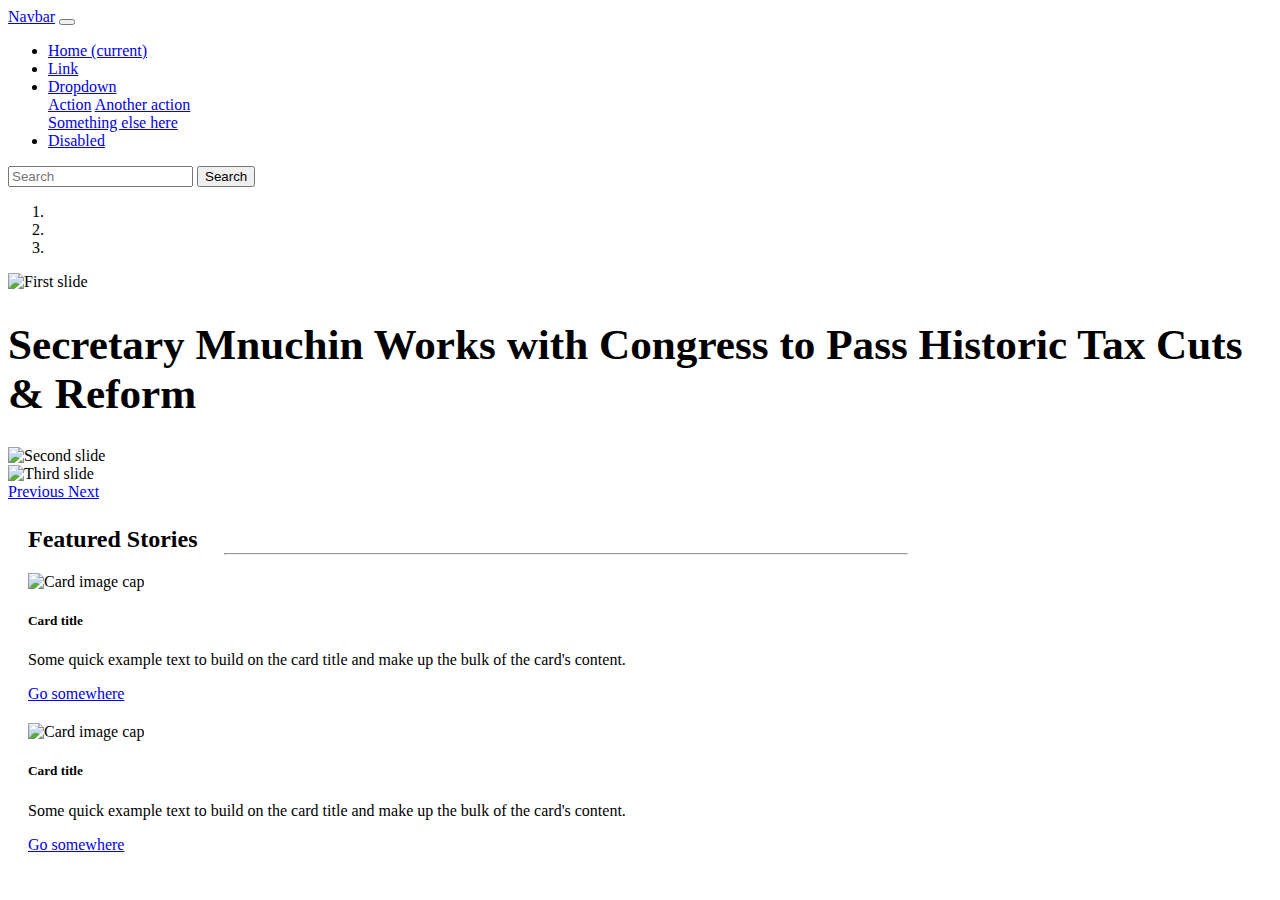
==== index.html @ 92c650ee "Homepage additions and some stylings" ====
<!DOCTYPE html>
<html lang="en">
<head>
    <meta charset="utf-8">
    <meta name="viewport" content="width=device-width, initial-scale=1, shrink-to-fit=no">
    <meta http-equiv="X-UA-Compatible" content="ie=edge">
    <!-- normalize -->
    <link rel="stylesheet" type="text/css" href="https://necolas.github.io/normalize.css/8.0.0/normalize.css">
    
    <!-- bootstrap -->
    <link rel="stylesheet" href="https://stackpath.bootstrapcdn.com/bootstrap/4.1.0/css/bootstrap.min.css" integrity="sha384-9gVQ4dYFwwWSjIDZnLEWnxCjeSWFphJiwGPXr1jddIhOegiu1FwO5qRGvFXOdJZ4" crossorigin="anonymous">

    <!-- CSS -->
    <link href="style.css" text="text/css" rel="stylesheet">

    <!--Fonts-->

    <link href="https://fonts.googleapis.com/css?family=Roboto:300,100,100i,400,900" rel="stylesheet">

    <!--Icons-->

    <link rel="stylesheet" href="https://use.fontawesome.com/releases/v5.0.9/css/all.css" integrity="sha384-5SOiIsAziJl6AWe0HWRKTXlfcSHKmYV4RBF18PPJ173Kzn7jzMyFuTtk8JA7QQG1" crossorigin="anonymous">
    
    <title>United States Treasury</title>

</head>
<body>
<nav class="navbar navbar-expand-lg navbar-light bg-light">
    <a class="navbar-brand" href="#">Navbar</a>
    <button class="navbar-toggler" type="button" data-toggle="collapse" data-target="#navbarSupportedContent" aria-controls="navbarSupportedContent" aria-expanded="false" aria-label="Toggle navigation">
        <span class="navbar-toggler-icon"></span>
    </button>
    
    <div class="collapse navbar-collapse" id="navbarSupportedContent">
        <ul class="navbar-nav mr-auto">
        <li class="nav-item active">
            <a class="nav-link" href="#">Home <span class="sr-only">(current)</span></a>
        </li>
        <li class="nav-item">
            <a class="nav-link" href="#">Link</a>
        </li>
        <li class="nav-item dropdown">
            <a class="nav-link dropdown-toggle" href="#" id="navbarDropdown" role="button" data-toggle="dropdown" aria-haspopup="true" aria-expanded="false">
            Dropdown
            </a>
            <div class="dropdown-menu" aria-labelledby="navbarDropdown">
            <a class="dropdown-item" href="#">Action</a>
            <a class="dropdown-item" href="#">Another action</a>
            <div class="dropdown-divider"></div>
            <a class="dropdown-item" href="#">Something else here</a>
            </div>
        </li>
        <li class="nav-item">
            <a class="nav-link disabled" href="#">Disabled</a>
        </li>
        </ul>
        <form class="form-inline my-2 my-lg-0">
        <input class="form-control mr-sm-2" type="search" placeholder="Search" aria-label="Search">
        <button class="btn btn-outline-success my-2 my-sm-0" type="submit">Search</button>
        </form>
    </div>
</nav>
<div class="container-fluid">
    <div class="row header-scroll">
        <div id="carouselExampleIndicators" class="carousel slide" data-ride="carousel">
                <ol class="carousel-indicators">
                    <li data-target="#carouselExampleIndicators" data-slide-to="0" class="active"></li>
                    <li data-target="#carouselExampleIndicators" data-slide-to="1"></li>
                    <li data-target="#carouselExampleIndicators" data-slide-to="2"></li>
                </ol>
                <div class="carousel-inner">
                    <div class="carousel-item active">
                    <img class="d-block w-100" src="//unsplash.it/1920/600" alt="First slide">
                        <div class="carousel-caption col-lg-4 col-md-6">
                            <h1>Secretary Mnuchin Works with Congress to Pass Historic Tax Cuts & Reform</h1>
                        </div>
                    </div>
                    <div class="carousel-item">
                    <img class="d-block h-25 w-100" src="//unsplash.it/1920/600" alt="Second slide">
                    </div>
                    <div class="carousel-item">
                    <img class="d-block h-25 w-100" src="//unsplash.it/1920/600" alt="Third slide">
                    </div>
                </div>
                <a class="carousel-control-prev" href="#carouselExampleIndicators" role="button" data-slide="prev">
                    <span class="carousel-control-prev-icon" aria-hidden="true"></span>
                    <span class="sr-only">Previous</span>
                </a>
                <a class="carousel-control-next" href="#carouselExampleIndicators" role="button" data-slide="next">
                    <span class="carousel-control-next-icon" aria-hidden="true"></span>
                    <span class="sr-only">Next</span>
                </a>
        </div>
    </div>
</div>

<div class="container">
    <div class="row">
        <div class="col-lg-7 col-md-12">     
            <h2> Featured Stories <hr></h2>  
                <div class="card">
                        <img class="card-img-top" src="..." alt="Card image cap">
                        <div class="card-body">
                          <h5 class="card-title">Card title</h5>
                          <p class="card-text">Some quick example text to build on the card title and make up the bulk of the card's content.</p>
                          <a href="#" class="btn btn-primary">Go somewhere</a>
                        </div>
                </div>
                <div class="card">
                        <img class="card-img-top" src="..." alt="Card image cap">
                        <div class="card-body">
                          <h5 class="card-title">Card title</h5>
                          <p class="card-text">Some quick example text to build on the card title and make up the bulk of the card's content.</p>
                          <a href="#" class="btn btn-primary">Go somewhere</a>
                        </div>
                </div>
        </div>
        <div class="col-lg-5 col-md-12">

        </div>
    </div>



</div>






















    <script src="https://code.jquery.com/jquery-3.3.1.slim.min.js" integrity="sha384-q8i/X+965DzO0rT7abK41JStQIAqVgRVzpbzo5smXKp4YfRvH+8abtTE1Pi6jizo" crossorigin="anonymous"></script>
    <script src="https://cdnjs.cloudflare.com/ajax/libs/popper.js/1.14.0/umd/popper.min.js" integrity="sha384-cs/chFZiN24E4KMATLdqdvsezGxaGsi4hLGOzlXwp5UZB1LY//20VyM2taTB4QvJ" crossorigin="anonymous"></script>
    <script src="https://stackpath.bootstrapcdn.com/bootstrap/4.1.0/js/bootstrap.min.js" integrity="sha384-uefMccjFJAIv6A+rW+L4AHf99KvxDjWSu1z9VI8SKNVmz4sk7buKt/6v9KI65qnm" crossorigin="anonymous"></script>
</body>
</html>
---- style.css ----
* {
    box-sizing: border-box;
}

.header-scroll {
    max-height: 600px;
    margin-bottom: 20px;
}

div.slide {
    position: relative;
}

h1 {
    font-size: 2.7em;
}

div.slide-img {
    background-image: url(//unsplash.it/1920/600)
}

div.slide > h4 {
    position: absolute;
}

.carousel-caption {
    text-align: left;
    top: 50px;
    bottom: auto;
}

.card {
    margin: 20px;
}

hr {
    display:inline-block;
    width: 55%;
    height: 1px;
    position: relative;
    top: 20px;
    left: 20px;
}

h2 {
    margin-left: 20px;
}
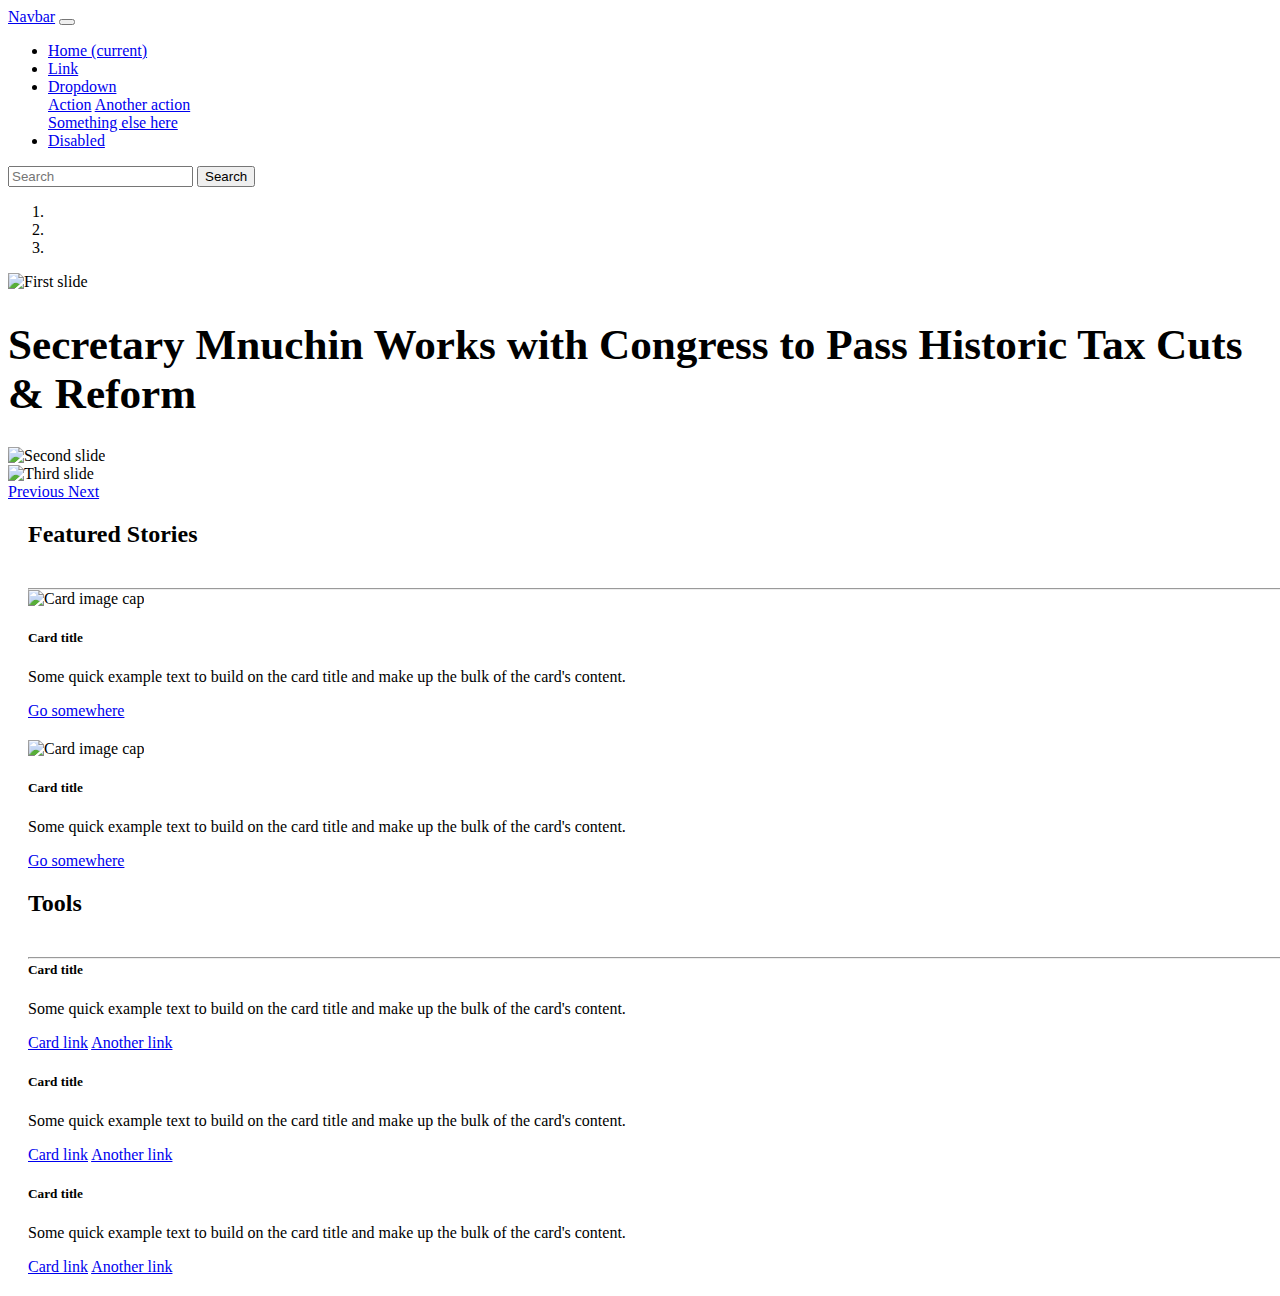
==== commit 78cafacc: "Added content, cards and titles" ====
--- a/index.html
+++ b/index.html
@@ -97,7 +97,9 @@
 <div class="container">
     <div class="row">
         <div class="col-lg-7 col-md-12">     
-            <h2> Featured Stories <hr></h2>  
+                <div class="row">
+                        <div class="col-5"><h2>Featured Stories</h2></div><div class="col-6"><hr></div>
+                </div>  
                 <div class="card">
                         <img class="card-img-top" src="..." alt="Card image cap">
                         <div class="card-body">
@@ -116,7 +118,33 @@
                 </div>
         </div>
         <div class="col-lg-5 col-md-12">
-
+                <div class="row">
+                        <div class="col-2"><h2>Tools</h2></div><div class="offset-1 col-8"><hr></div>
+                </div>
+                <div class="card">
+                        <div class="card-body">
+                          <h5 class="card-title">Card title</h5>
+                          <p class="card-text">Some quick example text to build on the card title and make up the bulk of the card's content.</p>
+                          <a href="#" class="card-link">Card link</a>
+                          <a href="#" class="card-link">Another link</a>
+                        </div>
+                </div>
+                <div class="card">
+                        <div class="card-body">
+                          <h5 class="card-title">Card title</h5>
+                          <p class="card-text">Some quick example text to build on the card title and make up the bulk of the card's content.</p>
+                          <a href="#" class="card-link">Card link</a>
+                          <a href="#" class="card-link">Another link</a>
+                        </div>
+                </div>
+                <div class="card">
+                        <div class="card-body">
+                          <h5 class="card-title">Card title</h5>
+                          <p class="card-text">Some quick example text to build on the card title and make up the bulk of the card's content.</p>
+                          <a href="#" class="card-link">Card link</a>
+                          <a href="#" class="card-link">Another link</a>
+                        </div>
+                </div>
         </div>
     </div>
 
--- a/style.css
+++ b/style.css
@@ -34,8 +34,6 @@
 }
 
 hr {
-    display:inline-block;
-    width: 55%;
     height: 1px;
     position: relative;
     top: 20px;
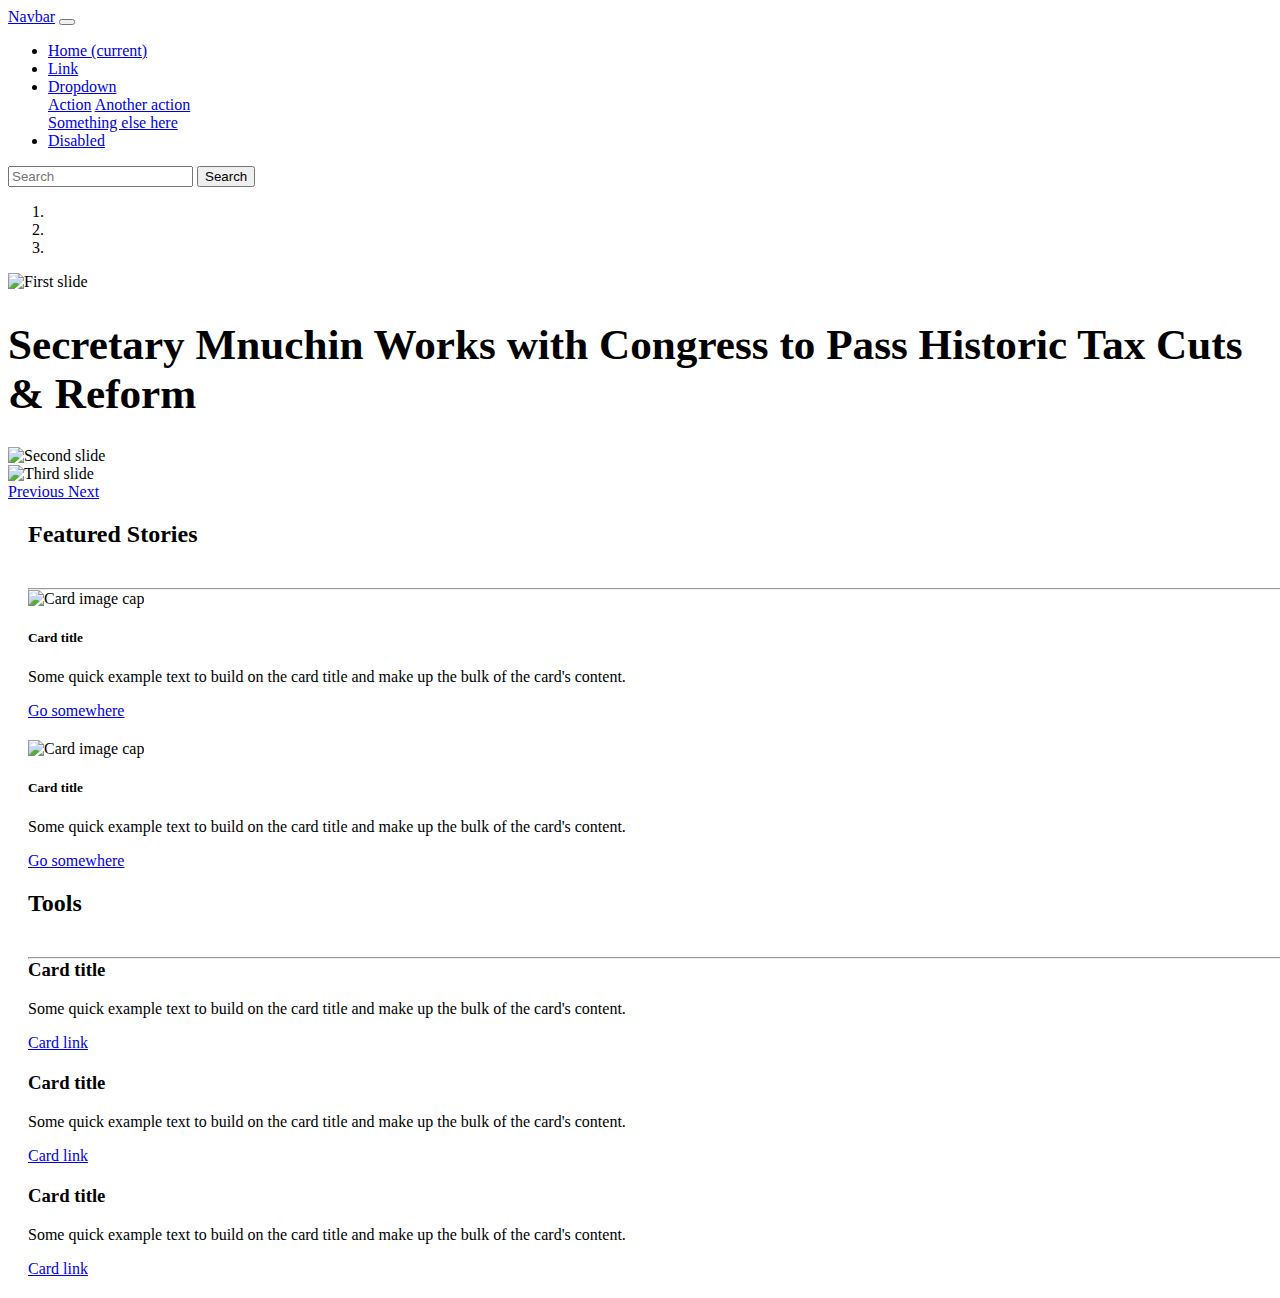
==== commit 05335d26: "Added placeholder images and adjusted card title sizing" ====
--- a/index.html
+++ b/index.html
@@ -25,7 +25,7 @@
 
 </head>
 <body>
-<nav class="navbar navbar-expand-lg navbar-light bg-light">
+<nav class="navbar sticky-top navbar-expand-lg navbar-light bg-light">
     <a class="navbar-brand" href="#">Navbar</a>
     <button class="navbar-toggler" type="button" data-toggle="collapse" data-target="#navbarSupportedContent" aria-controls="navbarSupportedContent" aria-expanded="false" aria-label="Toggle navigation">
         <span class="navbar-toggler-icon"></span>
@@ -101,7 +101,7 @@
                         <div class="col-5"><h2>Featured Stories</h2></div><div class="col-6"><hr></div>
                 </div>  
                 <div class="card">
-                        <img class="card-img-top" src="..." alt="Card image cap">
+                        <img class="card-img-top" src="http://via.placeholder.com/400x100" alt="Card image cap">
                         <div class="card-body">
                           <h5 class="card-title">Card title</h5>
                           <p class="card-text">Some quick example text to build on the card title and make up the bulk of the card's content.</p>
@@ -109,7 +109,7 @@
                         </div>
                 </div>
                 <div class="card">
-                        <img class="card-img-top" src="..." alt="Card image cap">
+                        <img class="card-img-top" src="http://via.placeholder.com/400x100" alt="Card image cap">
                         <div class="card-body">
                           <h5 class="card-title">Card title</h5>
                           <p class="card-text">Some quick example text to build on the card title and make up the bulk of the card's content.</p>
@@ -123,26 +123,23 @@
                 </div>
                 <div class="card">
                         <div class="card-body">
-                          <h5 class="card-title">Card title</h5>
+                          <h3 class="card-title">Card title</h3>
                           <p class="card-text">Some quick example text to build on the card title and make up the bulk of the card's content.</p>
                           <a href="#" class="card-link">Card link</a>
-                          <a href="#" class="card-link">Another link</a>
                         </div>
                 </div>
                 <div class="card">
                         <div class="card-body">
-                          <h5 class="card-title">Card title</h5>
+                          <h3 class="card-title">Card title</h3>
                           <p class="card-text">Some quick example text to build on the card title and make up the bulk of the card's content.</p>
                           <a href="#" class="card-link">Card link</a>
-                          <a href="#" class="card-link">Another link</a>
                         </div>
                 </div>
                 <div class="card">
                         <div class="card-body">
-                          <h5 class="card-title">Card title</h5>
+                          <h3 class="card-title">Card title</h3>
                           <p class="card-text">Some quick example text to build on the card title and make up the bulk of the card's content.</p>
                           <a href="#" class="card-link">Card link</a>
-                          <a href="#" class="card-link">Another link</a>
                         </div>
                 </div>
         </div>
--- a/style.css
+++ b/style.css
@@ -42,4 +42,8 @@
 
 h2 {
     margin-left: 20px;
+}
+
+nav {
+    position:sticky;
 }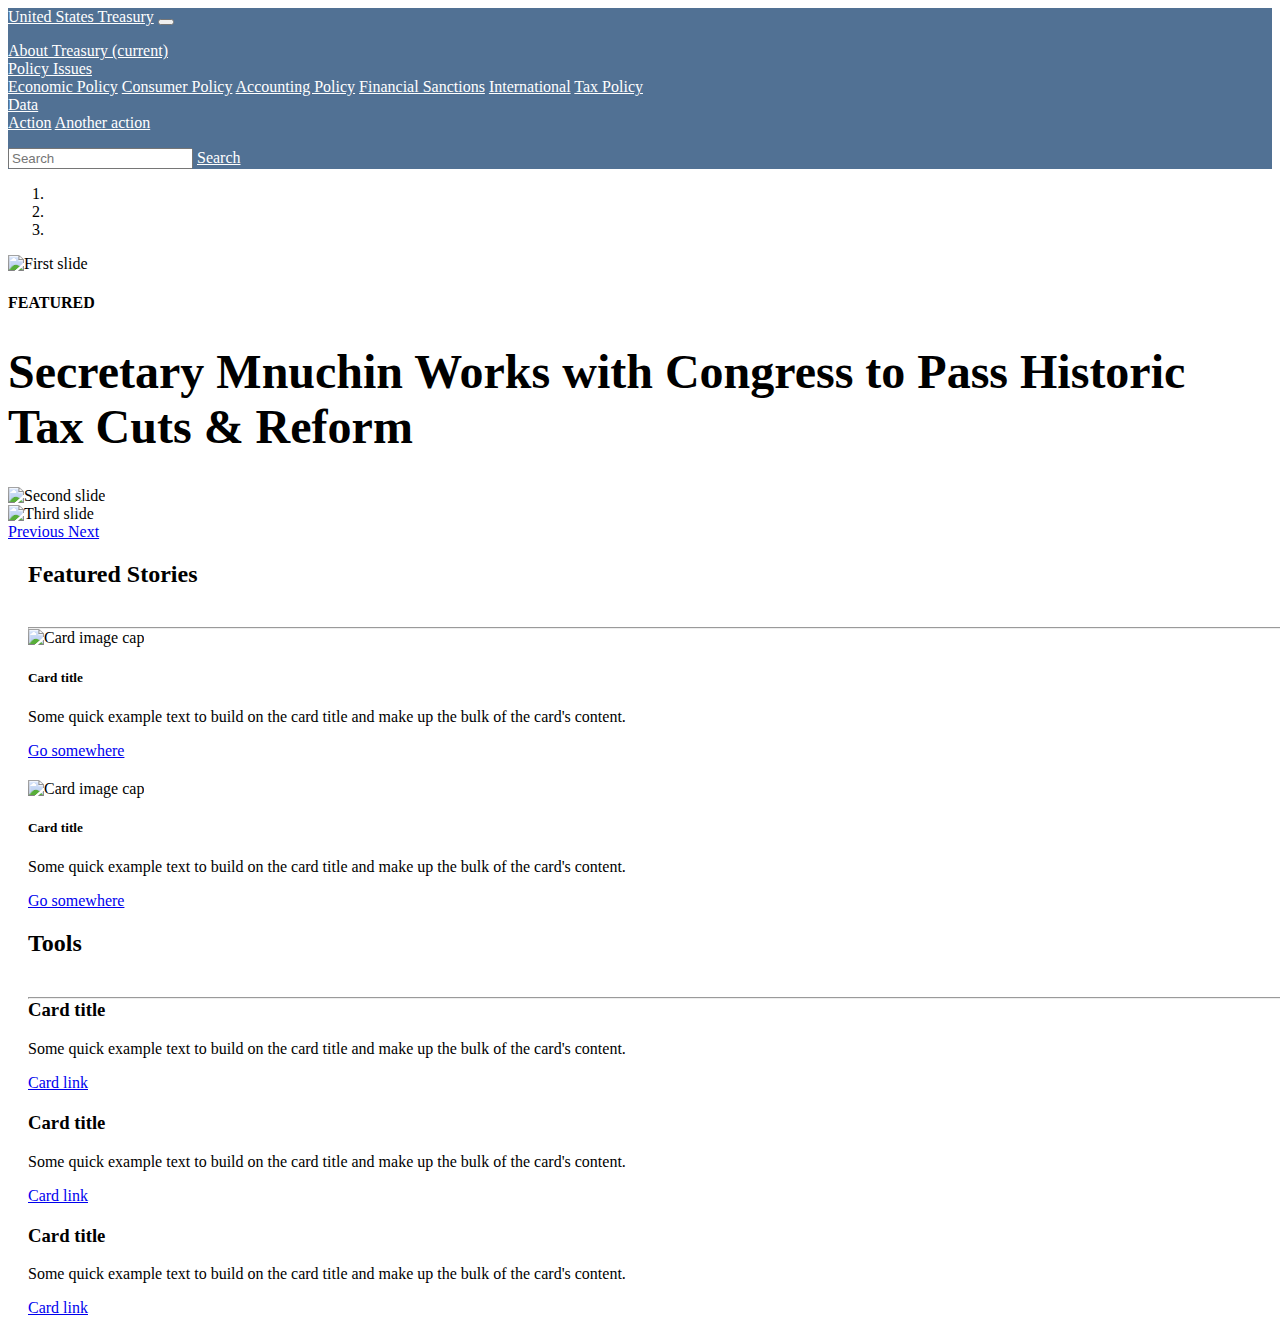
==== commit 0c77e0c0: "Added Pages and updated nav" ====
--- a/index.html
+++ b/index.html
@@ -25,41 +25,46 @@
 
 </head>
 <body>
-<nav class="navbar sticky-top navbar-expand-lg navbar-light bg-light">
-    <a class="navbar-brand" href="#">Navbar</a>
-    <button class="navbar-toggler" type="button" data-toggle="collapse" data-target="#navbarSupportedContent" aria-controls="navbarSupportedContent" aria-expanded="false" aria-label="Toggle navigation">
-        <span class="navbar-toggler-icon"></span>
-    </button>
-    
-    <div class="collapse navbar-collapse" id="navbarSupportedContent">
-        <ul class="navbar-nav mr-auto">
-        <li class="nav-item active">
-            <a class="nav-link" href="#">Home <span class="sr-only">(current)</span></a>
-        </li>
-        <li class="nav-item">
-            <a class="nav-link" href="#">Link</a>
-        </li>
-        <li class="nav-item dropdown">
-            <a class="nav-link dropdown-toggle" href="#" id="navbarDropdown" role="button" data-toggle="dropdown" aria-haspopup="true" aria-expanded="false">
-            Dropdown
-            </a>
-            <div class="dropdown-menu" aria-labelledby="navbarDropdown">
-            <a class="dropdown-item" href="#">Action</a>
-            <a class="dropdown-item" href="#">Another action</a>
-            <div class="dropdown-divider"></div>
-            <a class="dropdown-item" href="#">Something else here</a>
-            </div>
-        </li>
-        <li class="nav-item">
-            <a class="nav-link disabled" href="#">Disabled</a>
-        </li>
-        </ul>
-        <form class="form-inline my-2 my-lg-0">
-        <input class="form-control mr-sm-2" type="search" placeholder="Search" aria-label="Search">
-        <button class="btn btn-outline-success my-2 my-sm-0" type="submit">Search</button>
-        </form>
-    </div>
-</nav>
+        <nav class="navbar sticky-top navbar-expand-lg">
+                <a class="navbar-brand" href="index.html">United States Treasury</a>
+                <button class="navbar-toggler" type="button" data-toggle="collapse" data-target="#navbarSupportedContent" aria-controls="navbarSupportedContent" aria-expanded="false" aria-label="Toggle navigation">
+                    <span class="navbar-toggler-icon"></span>
+                </button>
+                
+                <div class="collapse navbar-collapse" id="navbarSupportedContent">
+                    <ul class="navbar-nav mr-auto">
+                    <li class="nav-item active">
+                        <a class="nav-link" href="about.html">About Treasury <span class="sr-only">(current)</span></a>
+                    </li>
+                    <li class="nav-item dropdown">
+                        <a class="nav-link dropdown-toggle" href="#" id="navbarDropdown" role="button" data-toggle="dropdown" aria-haspopup="true" aria-expanded="false">
+                        Policy Issues
+                        </a>
+                        <div class="dropdown-menu" aria-labelledby="navbarDropdown">
+                        <a class="dropdown-item" href="policy.html">Economic Policy</a>
+                        <a class="dropdown-item" href="policy.html">Consumer Policy</a>
+                        <a class="dropdown-item" href="policy.html">Accounting Policy</a>
+                        <a class="dropdown-item" href="policy.html">Financial Sanctions</a>
+                        <a class="dropdown-item" href="policy.html">International</a>
+                        <a class="dropdown-item" href="policy.html">Tax Policy</a>
+                        </div>
+                    </li>
+                    <li class="nav-item dropdown">
+                        <a class="nav-link dropdown-toggle" href="#" id="navbarDropdown" role="button" data-toggle="dropdown" aria-haspopup="true" aria-expanded="false">
+                        Data
+                        </a>
+                        <div class="dropdown-menu" aria-labelledby="navbarDropdown">
+                        <a class="dropdown-item" href="#">Action</a>
+                        <a class="dropdown-item" href="#">Another action</a>
+                        </div>
+                    </li>
+                    </ul>
+                    <form class="form-inline my-2 my-lg-0">
+                    <input class="form-control mr-sm-2" type="search" placeholder="Search" aria-label="Search">
+                    <a class="btn btn-outline-success my-2 my-sm-0" type="button" href="search.html">Search</a>
+                    </form>
+                </div>
+            </nav>
 <div class="container-fluid">
     <div class="row header-scroll">
         <div id="carouselExampleIndicators" class="carousel slide" data-ride="carousel">
@@ -72,6 +77,7 @@
                     <div class="carousel-item active">
                     <img class="d-block w-100" src="//unsplash.it/1920/600" alt="First slide">
                         <div class="carousel-caption col-lg-4 col-md-6">
+                            <h4>FEATURED</h4>
                             <h1>Secretary Mnuchin Works with Congress to Pass Historic Tax Cuts & Reform</h1>
                         </div>
                     </div>
--- a/style.css
+++ b/style.css
@@ -12,7 +12,7 @@
 }
 
 h1 {
-    font-size: 2.7em;
+    font-size: 48px;
 }
 
 div.slide-img {
@@ -40,10 +40,99 @@
     left: 20px;
 }
 
+.jumbotron {
+    margin-bottom: 0px;
+    height: 400px;
+    background-size: cover;
+    background-repeat: no-repeat;
+    background-position: center bottom;
+}
+
 h2 {
     margin-left: 20px;
 }
 
 nav {
     position:sticky;
+}
+
+.secretary {
+    background-image: url("../images/secretary.png");
+
+}
+
+.role {
+    background-image: url("../images/role.png");
+
+}
+
+.education {
+    background-image: url("../images/education.png");
+
+}
+
+.structure {
+    background-image: url("../images/structure.png");
+
+}
+
+.history {
+    background-image: url("../images/history.png");
+
+}
+
+
+.display-4, .lead {
+    color:white;
+}
+
+.side {
+    height: calc(100vh - 56px);
+}
+
+.side-nav {
+    list-style: none;   
+}
+
+.side-nav > li {
+    padding: 15px;
+    color: #335D8D;
+    font-weight: bold;
+
+}
+
+ul {
+    padding-left: 0px;
+}
+
+.side-nav > li.active {
+    color: white;
+    background-color: #335D8D;
+}
+
+.side-nav > li:active {
+    color: white;
+    background-color: #335D8D;
+}
+
+.side-nav > li:focus {
+    color: white;
+    background-color: #335D8D;
+}
+.side-nav > li:hover {
+    border-left: 2px solid rgb(184, 184, 184);
+    transition: .5s;
+}
+
+.navbar {
+    background-color: #517194;
+}
+
+nav a {
+    color: white;
+}
+
+nav a:hover {
+    color: #517194;
+    background-color: white;
 }